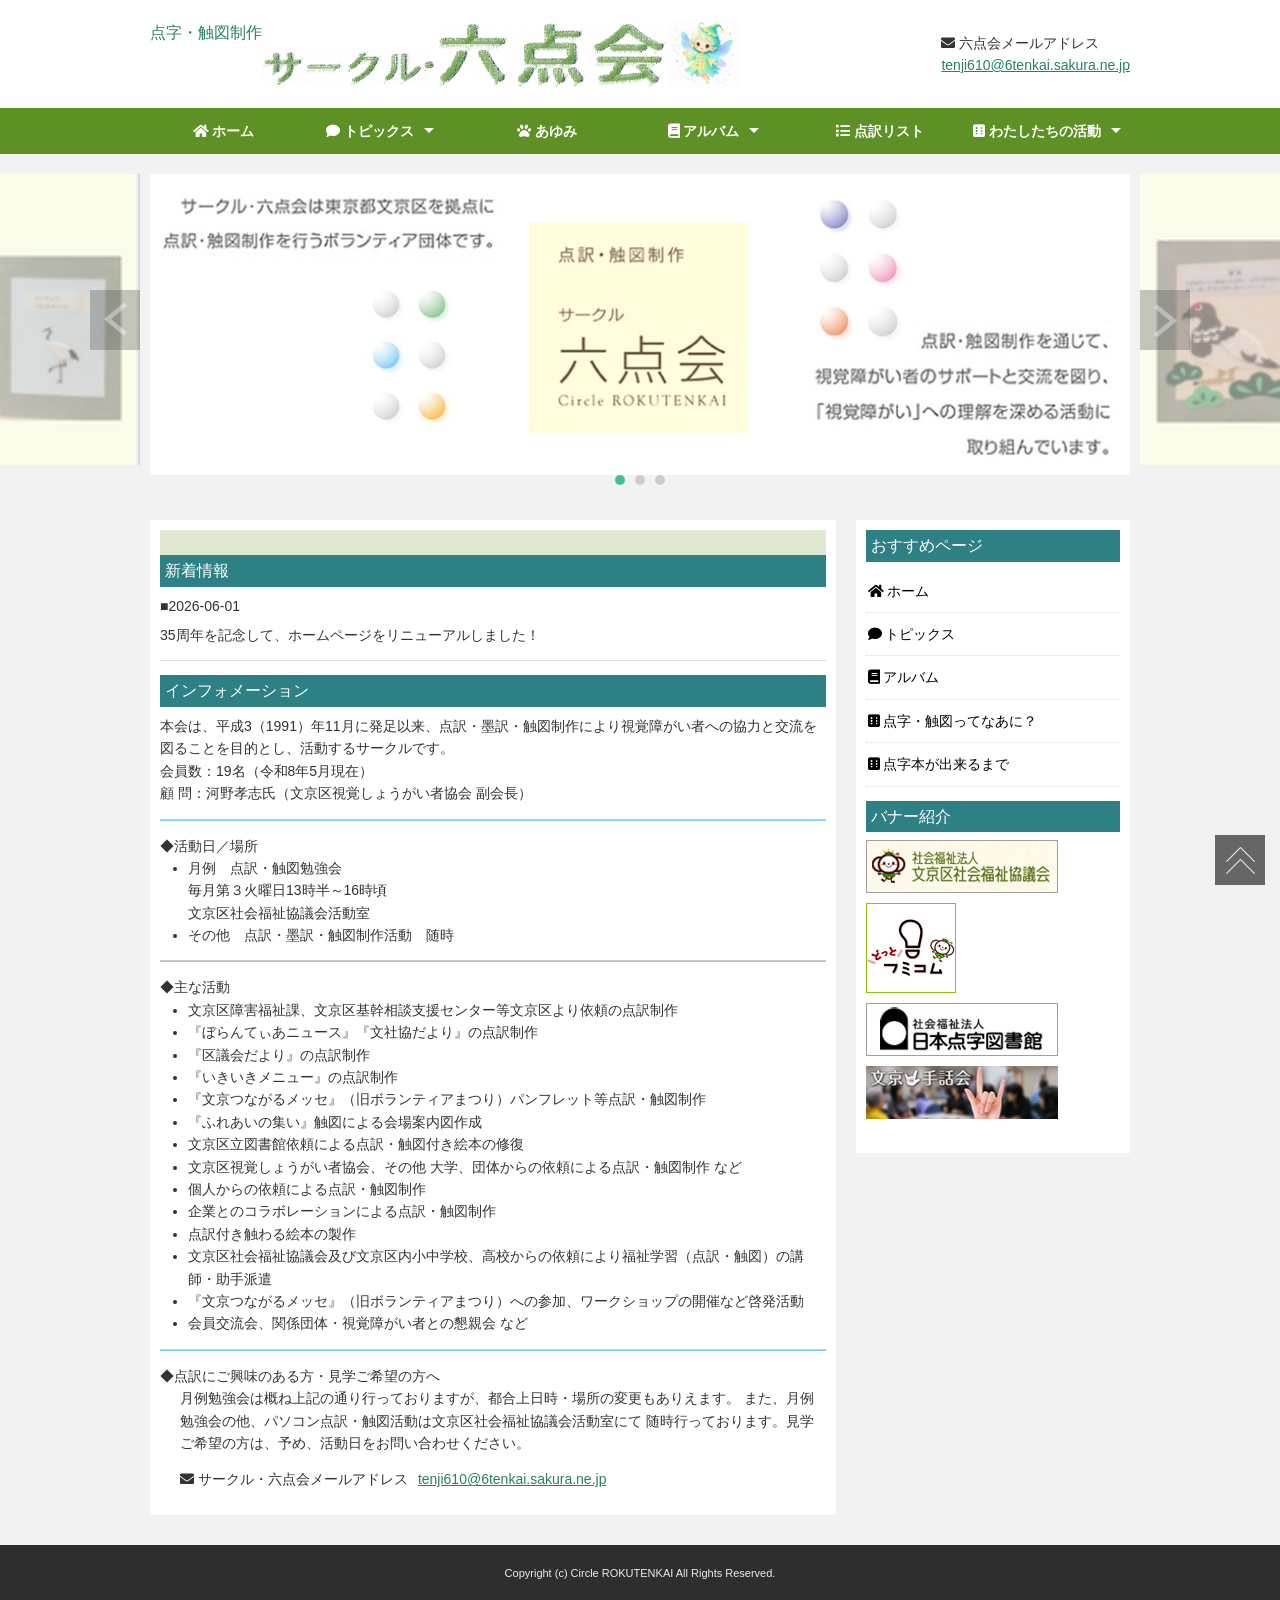
==== index.html @ d3b8a136 "カウンターなしテスト" ====
<!DOCTYPE html>
<html lang="ja">
<head>
<meta charset="utf-8">
<title>サークル　六点会</title>
<meta name="viewport" content="width=device-width">
<meta name="keywords" content="">
<meta name="description" content="">
<link href="https://use.fontawesome.com/releases/v5.6.1/css/all.css" rel="stylesheet">
<link rel="stylesheet" type="text/css" href="css/style.css">
<script src="js/jquery.js"></script>
<script src="js/script.js"></script>
<script src="js/jquery.smoothscroll.js"></script>
<script src="js/jquery.scrollshow.js"></script>
<script src="js/jquery.rollover.js"></script>
<script src="js/jquery.slidewide.js"></script>
<script>
$(function($){
	$('html').smoothscroll({easing : 'swing', speed : 1000, margintop : 10, headerfix : $('header')});
	$('.totop').scrollshow({position : 500});
	$('.slide').slidewide({
		touch         : true,
		touchDistance : '80',
		autoSlide     : true,
		repeat        : true,
		interval      : 8000,
		duration      : 500,
		easing        : 'swing',
		imgHoverStop  : true,
		navHoverStop  : true,
		prevPosition  : 0,
		nextPosition  : 0,
		viewSlide     : 1,
		baseWidth     : 980,
		navImg        : false,
		navImgCustom  : false,
		navImgSuffix  : ''
	});
	$('.slidePrev img').rollover();
	$('.slideNext img').rollover();
	});
</script>
<!--[if lt IE 9]>
	<script src="js/html5shiv.js"></script>
	<script src="js/css3-mediaqueries.js"></script>
<![endif]-->
</head>
<body>
<header>
	<div class="inner">
		<a href="index.html">
			<div class="summary" style="float:left">点字・触図制作</div>
			<div style="display:flex">
				<img src="images/rokuten_logo.png" width="60%" alt="サイト名">
				<img src="images/TENTEKO.png" width="10%" alt="サイト名">
			</div>
		</a>
			<div class="header_left">
				<i class="fa fa-envelope"></i>
				六点会メールアドレス
				<div class="mail" >
					<a href="mailto:tenji610@6tenkai.sakura.ne.jp"><b>tenji610@6tenkai.sakura.ne.jp</b></a>
				</div>
			</div>
	</div><!-- /.inner -->
	<div id="spMenu"><span id="navBtn"><span id="navBtnIcon"></span></span></div>
	<nav>
		<div class="inner">
			<ul class="gnav">
				<li><a href="index.html"><i class="fa fa-home"></i>&nbsp;ホーム</a></li>
				<li class="subnav"><a href="topi.html"><i class="fa fa-comment"></i>&nbsp;トピックス</a>
					<ul>
						<li><a href="topi.html#topi2026">2026年</a></li>
						<li><a href="topi.html#topi2025">2025年</a></li>
						<li><a href="topi.html#topi2024">2024年</a></li>
						<li class="onlyPC"><a href="topi.html#topi2023">2023年</a></li>
						<li class="onlyPC"><a href="topi.html#topi2022">2022年</a></li>
						<li class="onlyPC"><a href="topi.html#topi2021">2021年</a></li>
						<li class="onlyPC"><a href="topi.html#topi2020">2020年</a></li>
						<li class="onlyPC"><a href="topi.html#topi2019">2019年以前</a></li>
					</ul>
				</li>
				<li><a href="ayumi.html"><i class="fa fa-paw"></i>&nbsp;あゆみ</a></li>
				<li class="subnav"><a href="album.html"><i class="fa fa-book"></i>&nbsp;アルバム</a>
					<ul>
						<li><a href="album.html#album2025">2025年</a></li>
						<li><a href="album.html#album2024">2024年</a></li>
						<li class="onlyPC"><a href="album.html#album2023">2023年</a></li>
						<li class="onlyPC"><a href="album.html#album2022">2020年～2022年</a></li>
						<li class="onlyPC"><a href="album.html#album2019">2019年以前</a></li>
					</ul>
				</li>
				<li><a href="list.html"><i class="fa fa-list"></i>&nbsp;点訳リスト</a></li>
				<li class="subnav"><a href="what.html"><i class="fa fa-dice-six"></i>&nbsp;わたしたちの活動</a>
					<ul>
						<li><a href="what.html">点字・触図ってなあに？</a></li>
						<li><a href="what2.html">点字本が出来るまで</a></li>
					</ul>
				</li>
			</ul>
		</div><!-- /.inner -->
	</nav>
</header>

<div class="slide">
	<ul class="slideInner">
		<li><a href="index.html"><img src="images/photo01.png" alt="" ></a></li>
		<li><a href="index.html"><img src="images/photo02.png" alt="" ></a></li>
		<li><a href="index.html"><img src="images/photo03.png" alt="" ></a></li>
	</ul>
	<div class="slidePrev"><img src="images/nav_prev.png" alt="前へ"></div>
	<div class="slideNext"><img src="images/nav_next.png" alt="次へ"></div>
	<div class="controlNav"></div>
</div><!-- /.slide -->


<div id="contents">
	<div id="main">
		<div class="scroll-container">
		<p class="scroll-text">わたしたち六点会は今年で設立３５周年記念を迎えました。これからも積極的に活動を続けていきます！</p>
		</div>

		<h3 id="news">新着情報</h3>
		<dl class="info">
			<dt><span>2026-06-01</span></dt>
			<dd>
				 35周年を記念して、ホームページをリニューアルしました！
			</dd>
		</dl>

		<h3 id="news">インフォメーション</h3>
		<dl class="info">
			本会は、平成3（1991）年11月に発足以来、点訳・墨訳・触図制作により視覚障がい者への協力と交流を 図ることを目的とし、活動するサークルです。<br>
			会員数：19名（令和8年5月現在）<br>
			顧   問：河野孝志氏（文京区視覚しょうがい者協会 副会長）
		</dl>

		<hr color="#7ecef4" size="1">

		<div class="text">
			<div >◆活動日／場所</div>
			<div >
				<ul>
					<li>月例　点訳・触図勉強会<br>
					毎月第３火曜日13時半～16時頃<br>
					文京区社会福祉協議会活動室
					<li>その他　点訳・墨訳・触図制作活動　随時</li>
				</ul>
			</div>
		</div>

		<hr color="#7ecef4" size="1">

		<div class="text">
			<div >◆主な活動</div>
			<div >
				<ul>
					<li>文京区障害福祉課、文京区基幹相談支援センター等文京区より依頼の点訳制作</li>
					<li>『ぼらんてぃあニュース』『文社協だより』の点訳制作</li>
					<li>『区議会だより』の点訳制作</li>
					<li>『いきいきメニュー』の点訳制作</li>
					<li>『文京つながるメッセ』（旧ボランティアまつり）パンフレット等点訳・触図制作</li>
					<li>『ふれあいの集い』触図による会場案内図作成</li>
					<li>文京区立図書館依頼による点訳・触図付き絵本の修復</li>
					<li>文京区視覚しょうがい者協会、その他 大学、団体からの依頼による点訳・触図制作 など</li>
					<li>個人からの依頼による点訳・触図制作</li>
					<li>企業とのコラボレーションによる点訳・触図制作</li>
					<li>点訳付き触わる絵本の製作</li>
					<li>文京区社会福祉協議会及び文京区内小中学校、高校からの依頼により福祉学習（点訳・触図）の講師・助手派遣</li>
					<li>『文京つながるメッセ』（旧ボランティアまつり）への参加、ワークショップの開催など啓発活動</li>
					<li>会員交流会、関係団体・視覚障がい者との懇親会 など</li>
				</ul>
			</div>
		</div>

		<hr color="#7ecef4" size="1">

		<div class="text">
			<div >◆点訳にご興味のある方・見学ご希望の方へ</div>
			<dl class="info-box">
				月例勉強会は概ね上記の通り行っておりますが、都合上日時・場所の変更もありえます。
				また、月例勉強会の他、パソコン点訳・触図活動は文京区社会福祉協議会活動室にて
				随時行っております。見学ご希望の方は、予め、活動日をお問い合わせください。
			</dl>
			<dl class="info-box">
			<div style="float:left;margin-right:10px">
				<i class="fa fa-envelope"></i>
				サークル・六点会メールアドレス</div>
			<div class="mail" ><a href="mailto:tenji610@6tenkai.sakura.ne.jp"><b>tenji610@6tenkai.sakura.ne.jp</b></a></div>
			</dl>
		</div>

		<div class="text" >
		<!--タグはここから-->
				<!--カウンター画像からは配布サイトへリンクが設定されています。誤作動、誤表示の原因となりますのでコードの改変、改行は行わないで下さい。
				このコメント部分は削除して頂いても結構です。-->
				<nobr>
<!--
					<table border="0" cellspacing="0" cellpadding="0">
						<tbody><tr>
							<td style="flex:float; text-align:center">
								あなたは
								<a href="https://ctr.stylemap.co.jp/">
								<img src="https://www.f-counter.net/ani1/67/1778998937/" alt="無料アクセスカウンター" border="0" style="margin:0px; padding:0px; border:0px"></a>
								<img src="https://www.f-counter.net/ani2/67/1778998937/" alt="無料アクセスカウンター" border="0" style="margin-left:-5px; padding:0px; border:0px"></a>
								人目のお客様です
							</td>
							</tr>
						</tbody>
					</table>
				-->
				</nobr>
		<!--ここまで-->
		</div>


	</div><!-- /#main -->
	<div id="sub">
		<h3>おすすめページ</h3>
		<ul class="submenu">
			<li><a href="index.html"><i class="fa fa-home"></i>&nbsp;ホーム</a></li>
			<li><a href="topi.html"><i class="fa fa-comment"></i>&nbsp;トピックス</a></li>
			<li><a href="album.html"><i class="fa fa-book"></i>&nbsp;アルバム</a></li>
			<li><a href="what.html"><i class="fa fa-dice-six"></i>&nbsp;点字・触図ってなあに？</a></li>
			<li><a href="what2.html"><i class="fa fa-dice-six"></i>&nbsp;点字本が出来るまで</a></li>
		</ul>
		<h3>バナー紹介</h3>
		<ul class="bnr">
			<li><a href="http://www.bunsyakyo.or.jp/" target="_blank"><img src="images/banner01_bunsyakyou.jpg" alt=""></a></li>
			<li><a href="http://www.d-fumi.com/" target="_blank"><img src="images/banner02_dot_fumikomu.jpg" alt="" ></a></li>
			<li><a href="http://www.nittento.or.jp/" target="_blank"><img src="images/banner03_tenjitosyokan.jpg" alt=""></a></li>
			<li><a href="http://bunkyoshuwakai.sakura.ne.jp/" target="_blank"><img src="images/banner04_bunkyoushuwakai_192px.jpg" alt=""></a></li>
		</ul>
	</div><!-- /#sub -->
</div><!-- /#contents -->

<footer>
	<div class="copyright">Copyright (c) Circle ROKUTENKAI All Rights Reserved.</div><!-- /.copyright -->
</footer>

<div class="totop"><a href="#"><img src="images/totop.png" alt="ページのトップへ戻る"></a></div><!-- /.totop -->
</body>
</html>
---- css/style.css ----
@charset "UTF-8";

/*================================================
 *  CSSリセット
 ================================================*/
html,body,div,span,object,iframe,h1,h2,h3,h4,h5,h6,p,blockquote,pre,abbr,address,cite,code,del,dfn,em,img,ins,kbd,q,samp,small,strong,sub,sup,var,b,i,dl,dt,dd,ol,ul,li,fieldset,form,label,legend,table,caption,tbody,tfoot,thead,tr,th,td,article,aside,canvas,details,figcaption,figure,footer,header,hgroup,main,menu,nav,section,summary,time,mark,audio,video{margin:0;padding:0;border:0;outline:0;font-size:100%;vertical-align:baseline;background:transparent;font-weight:normal;}body{line-height:1}article,aside,details,figcaption,figure,footer,header,hgroup,menu,nav,section{display:block}ul{list-style:none}blockquote,q{quotes:none}blockquote:before,blockquote:after,q:before,q:after{content:none}a{margin:0;padding:0;font-size:100%;vertical-align:baseline;background:transparent}del{text-decoration:line-through}abbr[title],dfn[title]{border-bottom:1px dotted;cursor:help}table{border-collapse:collapse;border-spacing:0}hr{display:block;height:1px;border:0;border-top:1px solid #ccc;margin:1em 0;padding:0}input,select{vertical-align:middle}

/*================================================
 *  一般・共通設定
 ================================================*/
body {
	font-size: 14px;
	color: #333;
	font-family: "メイリオ",Meiryo,"ヒラギノ角ゴ Pro W3","Hiragino Kaku Gothic Pro",Osaka,"ＭＳ Ｐゴシック","MS PGothic",sans-serif;
	line-height: 1.6;
	background: #f2f2f2;
}

.inner {
	position: relative;
	width: 980px;
	margin: 0 auto;
}

header {
	box-sizing: border-box;
	z-index: 10;
	position: fixed;
	top: 0;
	left: 0;
	width: 100%;
	background: #fcfcfc;
}

nav {
	width: 100%;
}
nav:after {
	content: '';
	display: block;
	clear: both;
}

#contents {
	box-sizing: border-box;
	overflow: hidden;
	width: 980px;
	margin: 30px auto;
}

#main {
	box-sizing: border-box;
	overflow: hidden;
	float: left;
	width: 70%;
	padding: 10px;
	background: #fff;
}

#sub {
	box-sizing: border-box;
	overflow: hidden;
	float: right;
	width: 28%;
	padding: 10px;
	background: #fff;
}

#wide {
	box-sizing: border-box;
	padding: 10px;
	background: #fff;
}

footer {
	box-sizing: border-box;
	width: 100%;
	margin: 0 auto;
}

a {
	color: #2a8064;
	text-decoration: underline;
}
a:hover {
	color: #2a8064;
	text-decoration: none;
}

h2 {
	padding: 30px 0;
	font-size: 26px;
	color: #2a8064;
	text-align: center;
	background: #e0e0e0;
}

h3 {
	margin: 0 0 0.5em 0;
	padding: 3px 5px;
	color: #fff;
	font-size: 16px;
	background: #2d8083;
}

h4 {
	margin-bottom: 0.25em;
	font-size: 16px;
	color: #2a8064;
	border-bottom: 3px solid #2a8064;
}

h5 {
	position: relative;
	margin-bottom: 0.25em;
	padding-left: 10px;
	color: #333;
	font-size: 15px;
	font-weight: bold;
}
h5:before {
	content: "";
	margin-top: -7px;
	position: absolute;
	top: 50%;
	left: 0;
	width: 5px;
	height: 14px;
	background: #333;
}

h6 {
	margin-bottom: 0.25em;
	color: #382400;
	font-size: 14px;
	font-weight: bold;
}

p {
	margin: 0 0 1em 0;
}

img {
	vertical-align: bottom;
}

em {
	font-weight: bold;
}

strong {
	font-weight: bold;
	color: #ff0000;
}

pre {
	margin: 1em 0;
	padding: 1em;
}

blockquote {
	margin-bottom: 1em;
	padding: 1em;
	border: 1px dotted #ddd;
	border-left: 5px solid #ddd;
}

ul,ol,dl {
	margin: 0 0 1em 0;
}
ul li {
	list-style: disc;
}
ol li {
	list-style: decimal;
}
li {
	margin-left: 2em;
}

dt {
	margin-bottom: 0.5em;
	border-bottom: 1px dotted #ddd;
}
dt:before {
	content: "\0025a0";
}
dd {
	margin-bottom: 1em;
}

table {
	width: 100%;
	margin-bottom: 1em;
	border-collapse: collapse;
	border: 1px solid #ddd;
	background: #fff;
}
th {
	padding: 10px;
	text-align: center;
	vertical-align: middle;
	border: 1px solid #ddd;
	background: #eee;
}
td {
	padding: 10px;
	text-align: left;
	border: 1px solid #ddd;
}

/*================================================
 *  ヘッダー
 ================================================*/
header {
	background: #fff;
}

header > .inner {
	box-sizing:border-box;
	display: -ms-flexbox;
	display: -webkit-box;
	display: -webkit-flex;
	display: flex;
	-ms-flex-align: center;
	-webkit-box-align: center;
	-webkit-align-items: center;
	align-items: center;
	-ms-flex-pack: justify;
	-webkit-box-pack: justify;
	-webkit-justify-content: censpace-betweenter;
	justify-content: space-between;
	padding: 20px 0;
}

.summary {
	position: relative;
	margin: 0;
	padding-bottom: 5px;
	font-size: 16px;
}
.h2-summary {
	position: relative;
	margin: 0;
	padding-bottom: 5px;
	font-size: 16px;
	margin-right: 30px;
	margin-left: 30px;
}


.header_nav {
	display: -ms-flexbox;
	display: -webkit-box;
	display: -webkit-flex;
	display: flex;

	-ms-flex-align: center;
	-webkit-box-align: center;
	-webkit-align-items: center;
	align-items: center;

	-ms-flex-pack: justify;
	-webkit-box-pack: justify;
	-webkit-justify-content: censpace-betweenter;
	justify-content: space-between;

}

.header_tel {
	line-height: 1.2;
}

.header_tel .phonenumber {
	font-size: 24px;
	font-weight: bold;
	line-height: 1.0;
}

.header_tel .open {
	font-size: 12px;
}

.header_require {
	margin: 0 20px;
}
.header_require a {
	display: block;
	padding: 10px 20px;
	color: #fff;
	font-weight: bold;
	border: 2px solid #3ebf96;
	border-radius: 5px;
	text-decoration: none;
	background: #3ebf96;
}
.header_require a:hover {
	color: #999;
	border: 2px solid #3ebf96;
	background: none;
}
.header_contact a {
	display: block;
	padding: 10px 20px;
	color: #fff;
	font-weight: bold;
	border: 2px solid #3ebf96;
	border-radius: 5px;
	text-decoration: none;
	background: #3ebf96;
}
.header_contact a:hover {
	color: #999;
	border: 2px solid #3ebf96;
	background: none;
}

.header_left{
	float: left;
}
/*================================================
 *  グローバルナビゲーション
 ================================================*/
@media print, screen and (min-width:768px) {
	nav {
		background: #5e9125;
		z-index: 3;
	}

	/* 共通 */
	nav ul {
		width: 100%;
		margin: 0;
		padding: 0;
	}

	nav ul li {
		position: relative;
		margin: 0;
		padding: 0;
		list-style: none;
	}

	nav ul li a {
		display: block;
		margin: 0;
		padding: 16px 0;
		background: #5e9125;
		color: #fff;
		font-size: 14px;
		font-weight: bold;
		line-height: 1;
		text-decoration: none;
	}

	nav ul li:hover > a {
		color: #fff;
		background: #363535;
	}

	/* 1段目 */
	nav ul.gnav > li {
		position: relative;
		width: 17%;
		float: left;
		margin: 0;
		padding: 0;
		text-align: center;
		list-style: none;
	}

	nav ul.gnav > li:first-child {
		width: 15%;
	}

	nav ul.gnav > li.subnav a {
		padding-right: 20px;
	}

	nav ul.gnav > li.subnav > a:after {
		position: absolute;
		content: "";
		top: 20px;
		width: 0;
		height: 0;
		margin-left: 10px;
		border: 5px solid transparent;
		border-top-color: #fff;
	}

	/* 2段目 */
	nav ul li ul {
		position: absolute;
		z-index: 3;
		top: 100%;
		left: 0;
		width: 100%;
		margin: 0;
		padding: 0;
	}

	nav ul li ul li {
		overflow: hidden;
		width: 150%;
		height: 0;
		color: #fff;
		transition: .2s;
	}

	nav ul li ul li a {
		padding: 13px 15px;
		text-align: left;
		background: #3d3d3d;
		font-weight: normal;
	}

	nav ul li ul li a:hover {
		background: #363535;
	}

	nav ul li:hover > ul > li {
		overflow: visible;
		height: 40px;
		border-bottom: 1px solid #464545;
	}

	nav ul li:hover ul li:last-child {
		border-bottom: none;
	}

	nav ul.gnav > li:last-child > ul {
		left: -50%;
	}

	nav ul li ul li ul:before {
		position: absolute;
		content: "";
		top: 13px;
		left: -20px;
		width: 0;
		height: 0;
		border: 5px solid transparent;
		border-left-color: #fff;
	}

	nav ul.gnav > li:last-child ul li ul:before {
		position: absolute;
		content: "";
		top: 13px;
		left: 200%;
		margin-left: -20px;
		border: 5px solid transparent;
		border-right-color: #fff;
	}

	/* 3段目 */
	nav ul li ul li ul {
		top: 0;
		left: 100%;
	}

	nav ul li ul li ul li {
		width: 100%;
	}

	nav ul li ul li:hover > ul > li {
		border-bottom: 1px solid #464545;
	}

	nav ul.gnav > li:last-child > ul li ul {
		left: -100%;
	}

	nav ul li ul li ul li a {
		background: #3d3d3d;
	}

	nav ul li ul li ul li a:hover {
		background: #363535;
	}

	.gnav {
		display: block !important;
	}

	#spMenu {
		display: none;
	}

	.fixed {
		position: fixed;
		top: 0;
		left: 0;
	}
}

/*================================================
 *  トピックパス（パンくずリスト）
 ================================================*/
#topicpath {
	font-size: 12px;
	padding: 20px 10px;
	background: #fcfcfc;
}

#topicpath .inner {
	width: 980px;
	margin: 0 auto;
}

/*================================================
 *  サブコンテンツ
 ================================================*/
.submenu li {
	margin: 0;
	padding: 0;
	list-style: none;
}
.submenu li a:before {
	content: none;
	color: #000;
}
.submenu li a {
	display: block;
	padding: 10px 2px;
	color: #000;
	border-bottom: 1px dotted #ddd;
	text-decoration: none;
}
.submenu li a:hover {
	background: #eee;
}

.bnr {
	overflow: hidden;
}
.bnr ul {
	overflow: hidden;
}
.bnr li {
	margin: 0 0 10px 0;
	padding: 0;
	list-style: none;
}
.bnr li a:hover {
	opacity: 0.8;
	filter: alpha(opacity=80);
	-ms-filter: "alpha( opacity=80 )";
}

/*================================================
 *  フッター
 ================================================*/
footer {
	clear: both;
}

.footmenu {
	width: 100%;
	padding: 20px 0;
	overflow: hidden;
	background: #fff;
}
.footmenu ul {
	position: relative;
	float: left;
	left: 50%;
	margin: 0;
	padding: 0;
}
.footmenu li {
	position: relative;
	left: -50%;
	float: left;
	list-style: none;
	margin: 0;
	padding: 0 15px;
	font-size: 12px;
	text-align: center;
}
.footmenu a {
	color: #333;
	text-decoration: none;
}
.footmenu a:hover {
	color: #2a8064;
	text-decoration: underline;
}

.copyright {
	clear: both;
	padding: 20px 0;
	font-size: 11px;
	text-align: center;
	color: #efede9;
	background: #2e2e2e;
}

/*================================================
 *  ページトップへの戻り
 ================================================*/
.totop {
	position: fixed;
	bottom: 15px;
	right: 15px;
}
.totop a {
	display: block;
	text-decoration: none;
}
.totop img {
	background: #666;
}
.totop img:hover {
	background: #555;
}

/*================================================
 *  クラス
 ================================================*/
.list {
	padding: 0 0 0 0.5em;
}
.list li {
	margin: 0;
	padding: 0 0 0 15px;
	list-style: none;
	background: url(../images/check.png) 0 5px no-repeat;
}

.info-box{
	margin-left:20px;
}

.info dt {
	border-bottom: none;
}
.info dd {
	padding-bottom: 1em;
	border-bottom: 1px solid #ddd;
}

.col_two_one {
	overflow: hidden;
}

.col_two_one ul {
	overflow: hidden;
	margin: 2% -2% 0 0;
}
.col_two_one li {
	list-style: none;
	float: left;
	width: 48%;
	margin: 0 2% 2% 0;
}
.col_two_one li:nth-child(2n+1) {
	clear: both;
}
.col_two_one li img {
	width: 100%;
	margin-bottom: 2.5%;
}

.album{
	display: flex;
	flex-wrap: wrap;
}

.topics th{
	width: 70px;
}

.tenyaku{
	border: 3px double;	
}
.tenyaku tr:nth-child(even) {
  background: #cfddc6;
}
.tenyaku th{
  border: 1px solid rgb(20, 20, 20);
	background: rgb(153, 230, 163);
}
.tenyaku td {
  border: 1px solid rgb(20, 20, 20);
}
.tenyaku .last {
  border-bottom: solid 1px #ccc;
}
.tenyaku .sp{
	display:none;
}

.onlyPC{
	display:block;
}

.notPC{
	display:none;
}

/*================================================
 *  スライドショー
 ================================================*/
/* スライドショー */
.slide {
	display: none;
	position: relative;
	overflow: hidden;
	margin: 20px 0 0 0;
}

.slidePrev {
	position: absolute;
	cursor: pointer;
	z-index: 2;
}

.slideNext {
	position: absolute;
	cursor: pointer;
	z-index: 2;
}

.slidePrev img {
	position: absolute;
	width: 50px !important;
	height: 60px !important;
}

.slideNext img {
	position: absolute;
	width: 50px !important;
	height: 60px !important;
}

.slideInner {
	position: relative;
	margin: 0 0 5px 0;
	padding: 0;
}
.slideInner li {
	float: left;
	margin: 0;
	padding: 0;
	list-style: none;
}
.slideInner li img {
	margin: 0 5px;
	padding: 0;
}

.filterPrev {
	position: absolute;
	left: 0;
	opacity: 0.5;
	filter: alpha(opacity=50);
	background-color: #fff;
}

.filterNext {
	position: absolute;
	right: 0;
	opacity: 0.5;
	filter: alpha(opacity=50);
	background-color: #fff;
}

.controlNav {
	position: relative;
	float: left;
	left: 50%;
}
.controlNav span {
	position: relative;
	left: -50%;
	float: left;
	margin: 5px;
	-webkit-border-radius: 5px;
	-moz-border-radius: 5px;
	border-radius: 5px;
	width: 10px;
	height: 10px;
	overflow: hidden;
	background: #ccc;
	text-indent: -9999px;
	vertical-align: middle;
}
.controlNav span:hover {
	background: #999;
	cursor: pointer;
}
.controlNav span.current {
	background: #3ebf96;
}

/* 文字のスライドショー */
/* 親要素：はみ出た文字を隠し、領域を指定 */
.scroll-container {
  overflow: hidden;
  white-space: nowrap;
  width: 100%; /* 表示させたい幅 */
  height:25px;
  background-color: hwb(83 82% 9%);
  color: #2a8064;
}

/* アニメーション設定 */
.scroll-text {
  display: inline-block;
  padding-left: 100%; /* スタート位置を画面の外（右側）にする */
  animation: scrollAnime 15s linear infinite; /* 15秒かけて左へ無限ループ */
  vertical-align: middle;
}

/* 右から左へ移動する動きの定義 */
@keyframes scrollAnime {
  0% { transform: translate(0, 0); }
  100% { transform: translate(-100%, 0); }
}

/*================================================
 *  タブレット向けデザイン
 ================================================*/
/* スクロールバーを考慮して20px大きいサイズで切り替え */
@media screen and (max-width:979px) {
	header > .inner {
		padding: 0 10px;
	}

	.inner {
		width: 100%;
	}

	#contents {
		width:100%;
		margin: 10px 0;
		padding: 0 10px;
	}

	#wide {
		width:100%;
		margin: 10px 0;
		padding: 10px;
	}

	#topicpath .inner {
		width: 100%;
	}

	footer {
		width: 100%;
	}

	.onlyPC{
		display:none;
	}

	.notPC{
		display:block;
	}
}


/*================================================
 *  スマートフォン向けデザイン
 ================================================*/
@media screen and (max-width:767px) {
	.lock {
		overflow: hidden;
	}

	header {
		padding: 15px 10px;
	}

	header > .inner {
		display: block;
		padding: 0;
	}

	header h1 {
		margin-bottom: 10px;
	}

	.summary {
		margin-right: 10px;
		font-size: 10px;
	}
	.h2-summary {
		font-size: 10px;
		margin-right: 30px;
		margin-left: 30px;
		text-align: left;
	}

	.header_tel .phonenumber {
		font-size: 18px;
	}

	.header_tel .open {
		font-size: 10px;
	}

	.header_require {
		margin: 0 2px;
	}

	.header_require a {
		padding: 5px 10px;
		font-size: 12px;
	}

	.header_contact {
		margin: 0 5px;
	}
	.header_contact a {
		padding: 5px 10px;
		font-size: 12px;
	}

	nav {
		background: #4A4949;
	}
	nav ul {
		margin: 0;
		padding: 0;
		}

	nav .inner > ul {
		z-index: 2;
		overflow: auto;
		position: fixed;
		top: 53px;
		right: 0;
		width: 100%;
		height: 88%;
		height: -webkit-calc(100% - 53px);
		height: calc(100% - 53px);
	}
	nav li {
		position: relative;
		width: 100%;
		float: none;
		margin: 0;
		text-align: left;
		list-style: none;
		border-bottom: 1px solid #444;
		background: #4A4949;
	}

	nav li:first-child {
		border-top: 0;
	}
	nav li:last-child {
		border-bottom: 0;
	}

	nav li a {
		display: block;
		padding: 10px 30px;
		color: #fff;
		text-decoration: none;
		background: #4A4949;
	}
	nav li a:hover {
		color: #fff;
		background: #363535;
	}
	nav ul ul {
		display: none;
		position: relative;
	}
	nav li li a {
		box-sizing: border-box;
		width: 100%;
		padding: 10px 30px 10px 50px;
		text-align: left;
	}

	nav li li li a {
		padding: 10px 30px 10px 70px;
	}

	.subnav > a:before {
		display: block;
		content: "";
		position: absolute;
		-webkit-transform: rotate(45deg);
		transform: rotate(45deg);
		top: 20px;
		right: 30px;
		width: 10px;
		height: 10px;
		margin-top: -5px;
		background: #f1f1f1;
	}
	.subnav > a:after {
		display: block;
		content: "";
		position: absolute;
		-webkit-transform: rotate(45deg);
		transform: rotate(45deg);
		top: 20px;
		right: 30px;
		width: 10px;
		height: 10px;
		margin-top: -10px;
		background: #4A4949;
	}
	.subnav a:hover:after {
	  background: #363535;
	}

	.active > a:before {
		margin-top: 0;
	}
	.active > a:after {
		margin-top: 5px;
	}

	.gnav {
		display: none;
	}

	#spMenu {
		display: block;
		z-index: 2;
		position: fixed;
		top: 10px;
		right: 10px;
	}
	#spMenu:hover {
		cursor: pointer;
	}

	#navBtn {
		display: inline-block;
		position: relative;
		width: 30px;
		height: 30px;
		border-radius: 5%;
		background: #000;
	}
	#navBtnIcon {
		display: block;
		position: absolute;
		top: 50%;
		left: 50%;
		width: 14px;
		height: 2px;
		margin: -1px 0 0 -7px;
		background: #f1f1f1;
		transition: .2s;
	}
	#navBtnIcon:before,
	#navBtnIcon:after {
		display: block;
		content: '';
		position: absolute;
		top: 50%;
		left: 0;
		width: 14px;
		height: 2px;
		background: #f1f1f1;
		transition: 0.3s;
	}
	#navBtnIcon:before {
		margin-top: -6px;
	}
	#navBtnIcon:after {
		margin-top: 4px;
	}
	#navBtn .close {
		background: transparent;
	}
	#navBtn .close:before,
	#navBtn .close:after {
		margin-top: 0;
	}
	#navBtn .close:before {
		-webkit-transform: rotate(-45deg);
		transform: rotate(-45deg);
	}
	#navBtn .close:after {
		-webkit-transform: rotate(-135deg);
		transform: rotate(-135deg);
	}

	#main {
		float: none;
		width: 100%;
	}

	#sub {
		float: none;
		width: 100%;
	}

	.slide {
		margin: 0;
	}

	.col_two_one ul {
		margin-right: 0;
	}
	.col_two_one li {
		width: 100%;
	}
	.col_two_one li:nth-child(2n+1) {
		clear: both;
	}

	.header_left{
		display: none;
	}
	.onlyPC{
		display:none;
	}
	.notPC{
		display:block;
	}

	.album img{
		width:120px;
	}

  .tenyaku .thead {
    display: none;
  }
  .tenyaku td {
	border: none;
    display: inline-block;
  }
  .tenyaku span {
    font-weight: bold;
  }
  .tenyaku .last {
    border-bottom: none;
  }
	.tenyaku .sp{
		display:block;
	}

}
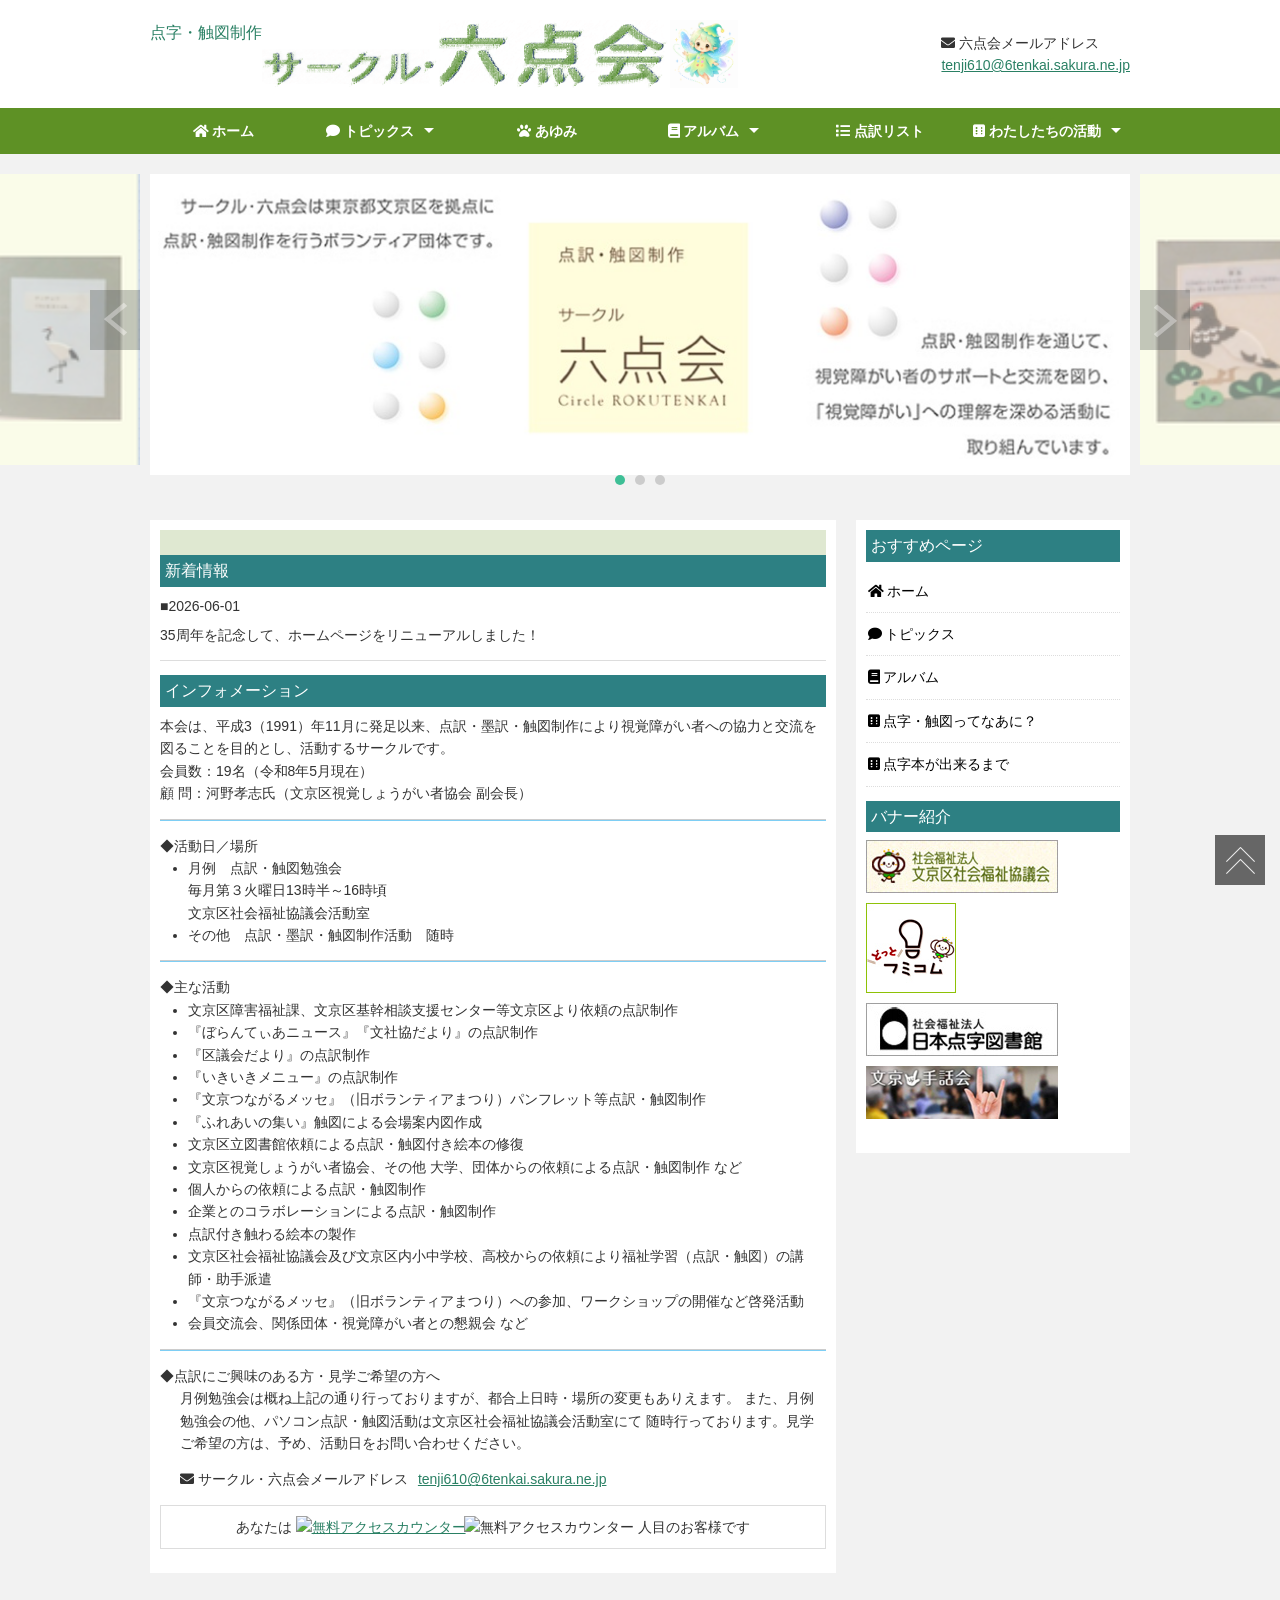
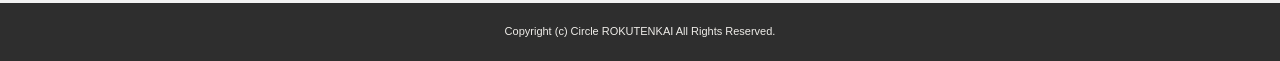
==== commit f287b90e: "カウンターの画像の遅延ロード" ====
--- a/index.html
+++ b/index.html
@@ -195,20 +195,20 @@
 				<!--カウンター画像からは配布サイトへリンクが設定されています。誤作動、誤表示の原因となりますのでコードの改変、改行は行わないで下さい。
 				このコメント部分は削除して頂いても結構です。-->
 				<nobr>
-<!--
+
 					<table border="0" cellspacing="0" cellpadding="0">
 						<tbody><tr>
 							<td style="flex:float; text-align:center">
 								あなたは
 								<a href="https://ctr.stylemap.co.jp/">
-								<img src="https://www.f-counter.net/ani1/67/1778998937/" alt="無料アクセスカウンター" border="0" style="margin:0px; padding:0px; border:0px"></a>
-								<img src="https://www.f-counter.net/ani2/67/1778998937/" alt="無料アクセスカウンター" border="0" style="margin-left:-5px; padding:0px; border:0px"></a>
+								<img loading="lazy" src="https://www.f-counter.net/ani1/67/1778998937/" alt="無料アクセスカウンター" border="0" style="margin:0px; padding:0px; border:0px"></a>
+								<img loading="lazy" src="https://www.f-counter.net/ani2/67/1778998937/" alt="無料アクセスカウンター" border="0" style="margin-left:-5px; padding:0px; border:0px"></a>
 								人目のお客様です
 							</td>
 							</tr>
 						</tbody>
 					</table>
-				-->
+
 				</nobr>
 		<!--ここまで-->
 		</div>
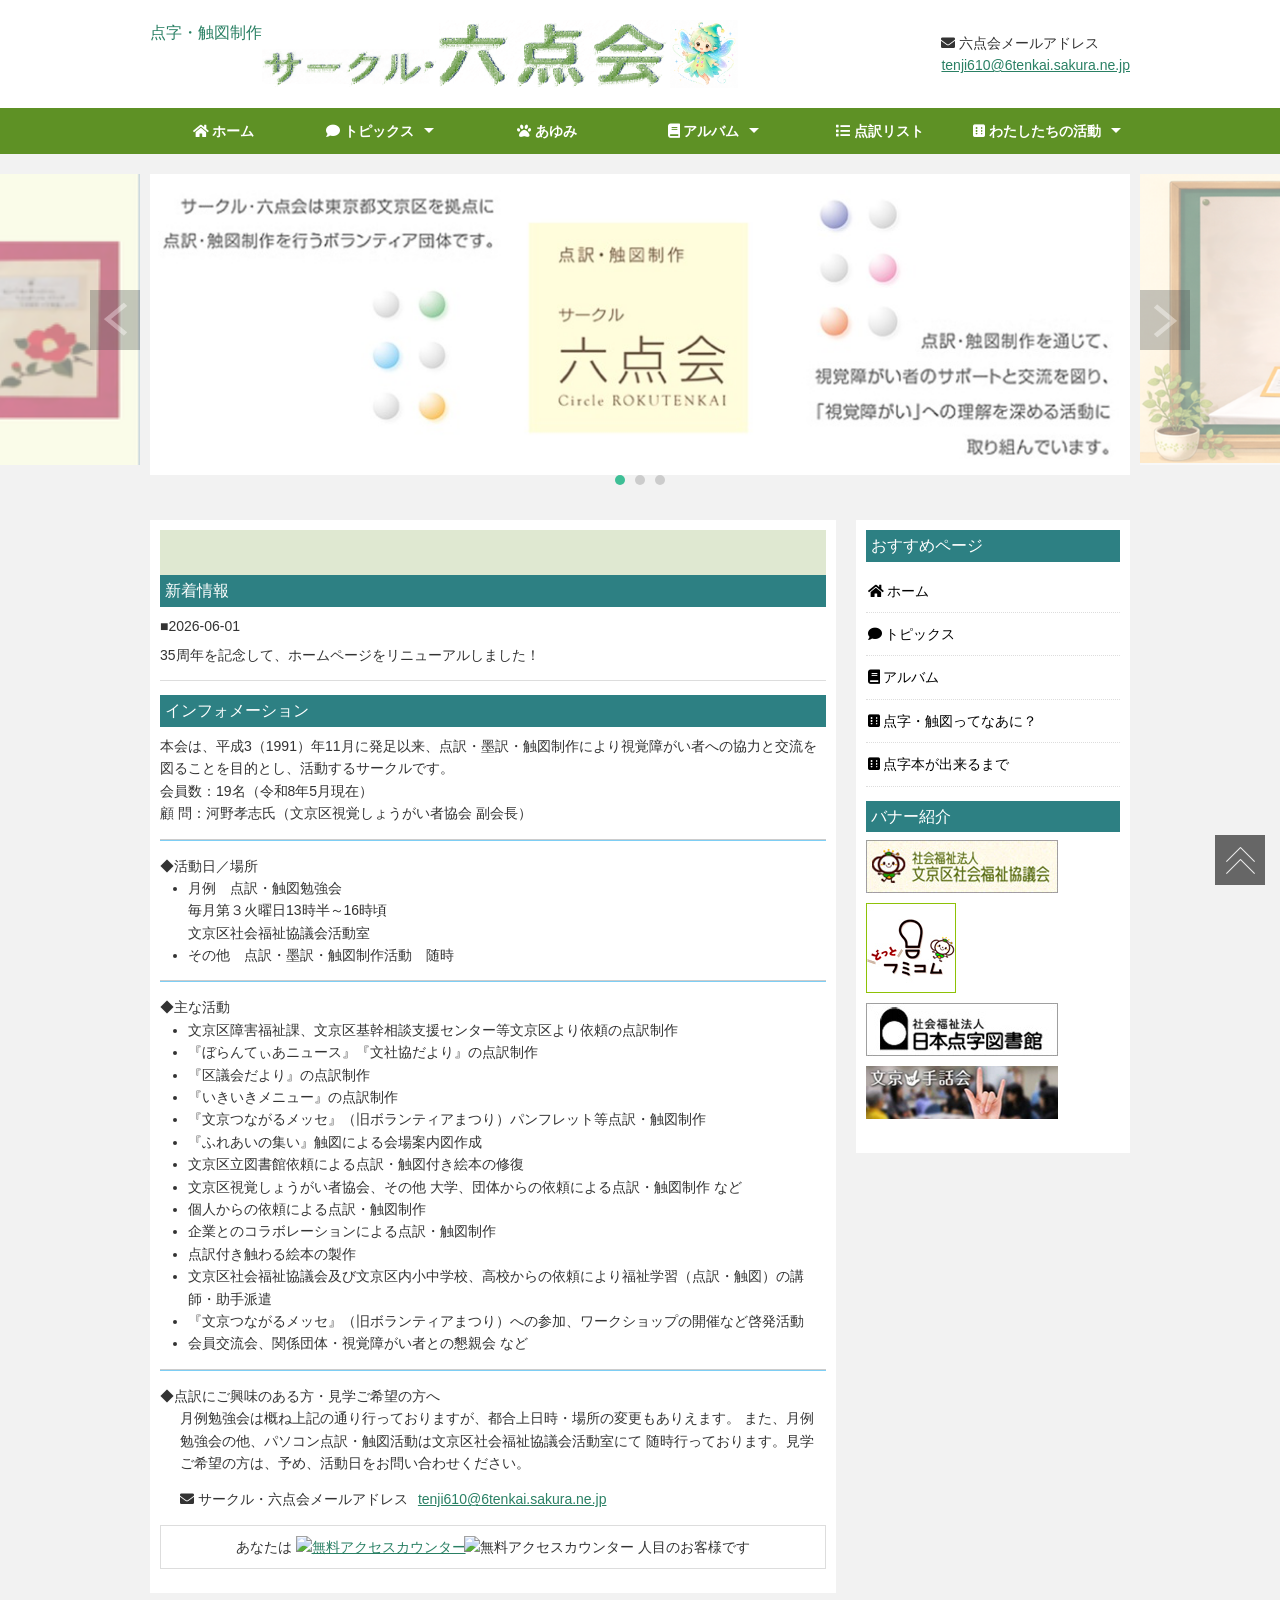
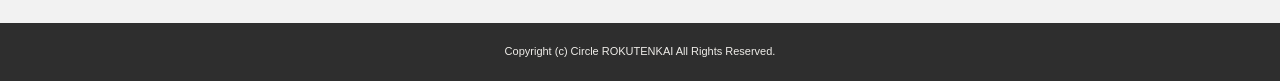
==== commit 9f85cd47: "タイトル絵調整" ====
--- a/index.html
+++ b/index.html
@@ -105,8 +105,8 @@
 <div class="slide">
 	<ul class="slideInner">
 		<li><a href="index.html"><img src="images/photo01.png" alt="" ></a></li>
+		<li><a href="index.html"><img src="images/photo02+++.png" alt="" ></a></li>
 		<li><a href="index.html"><img src="images/photo02.png" alt="" ></a></li>
-		<li><a href="index.html"><img src="images/photo03.png" alt="" ></a></li>
 	</ul>
 	<div class="slidePrev"><img src="images/nav_prev.png" alt="前へ"></div>
 	<div class="slideNext"><img src="images/nav_next.png" alt="次へ"></div>
--- a/css/style.css
+++ b/css/style.css
@@ -800,9 +800,10 @@
   overflow: hidden;
   white-space: nowrap;
   width: 100%; /* 表示させたい幅 */
-  height:25px;
+  height:45px;
   background-color: hwb(83 82% 9%);
-  color: #2a8064;
+  color: #a12d2de3;
+  font-size:30px;
 }
 
 /* アニメーション設定 */
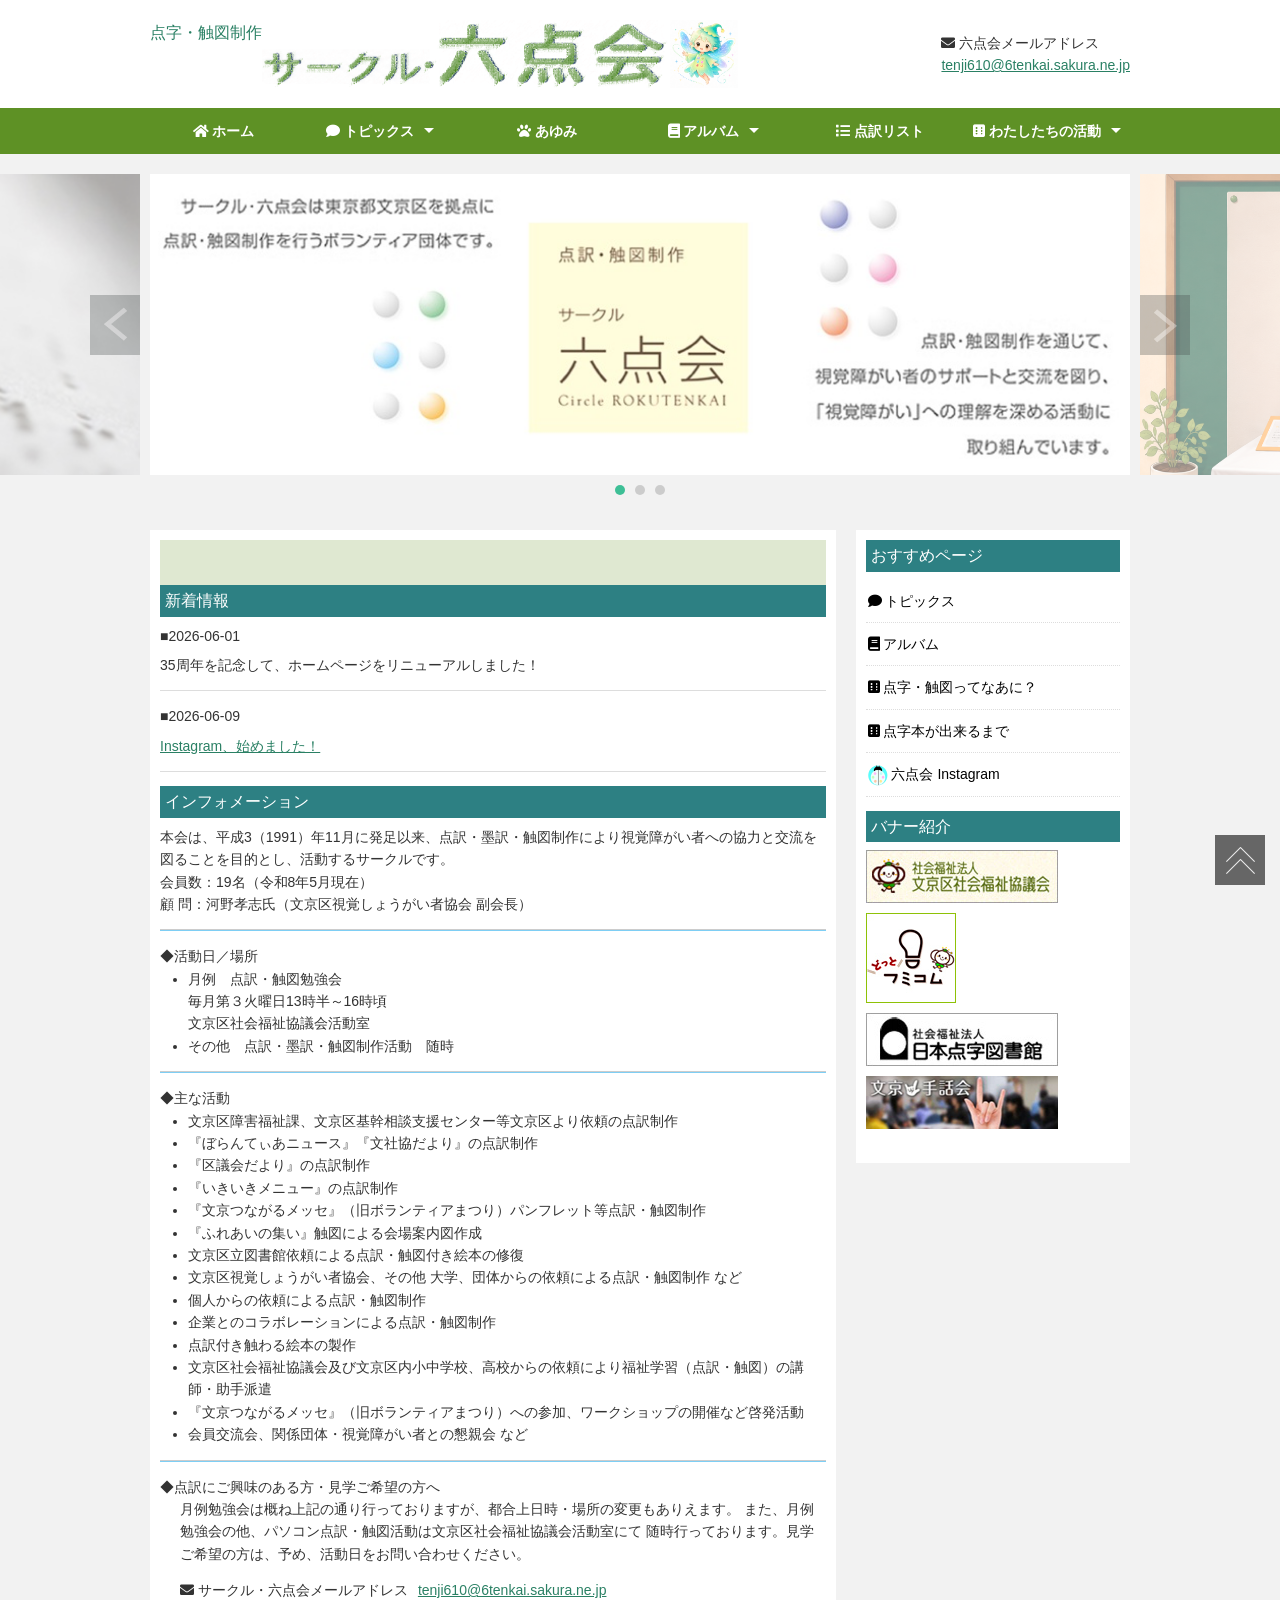
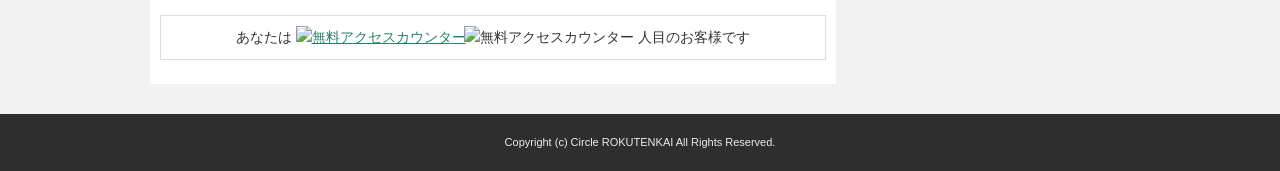
==== commit d20accfd: "7/17修正対応" ====
--- a/index.html
+++ b/index.html
@@ -105,8 +105,8 @@
 <div class="slide">
 	<ul class="slideInner">
 		<li><a href="index.html"><img src="images/photo01.png" alt="" ></a></li>
-		<li><a href="index.html"><img src="images/photo02+++.png" alt="" ></a></li>
 		<li><a href="index.html"><img src="images/photo02.png" alt="" ></a></li>
+		<li><a href="index.html"><img src="images/photo03.png" alt="" ></a></li>
 	</ul>
 	<div class="slidePrev"><img src="images/nav_prev.png" alt="前へ"></div>
 	<div class="slideNext"><img src="images/nav_next.png" alt="次へ"></div>
@@ -117,7 +117,7 @@
 <div id="contents">
 	<div id="main">
 		<div class="scroll-container">
-		<p class="scroll-text">わたしたち六点会は今年で設立３５周年記念を迎えました。これからも積極的に活動を続けていきます！</p>
+		<p class="scroll-text">わたしたち六点会は今年で発足３５周年記念を迎えました。これからも積極的に活動を続けていきます！</p>
 		</div>
 
 		<h3 id="news">新着情報</h3>
@@ -125,6 +125,10 @@
 			<dt><span>2026-06-01</span></dt>
 			<dd>
 				 35周年を記念して、ホームページをリニューアルしました！
+			</dd>
+			<dt><span>2026-06-09</span></dt>
+			<dd>
+				 <a href="https://www.instagram.com/610t.en/" target="_blank">Instagram、始めました！</a>
 			</dd>
 		</dl>
 
@@ -218,11 +222,12 @@
 	<div id="sub">
 		<h3>おすすめページ</h3>
 		<ul class="submenu">
-			<li><a href="index.html"><i class="fa fa-home"></i>&nbsp;ホーム</a></li>
+<!--			<li><a href="index.html"><i class="fa fa-home"></i>&nbsp;ホーム</a></li>-->
 			<li><a href="topi.html"><i class="fa fa-comment"></i>&nbsp;トピックス</a></li>
 			<li><a href="album.html"><i class="fa fa-book"></i>&nbsp;アルバム</a></li>
 			<li><a href="what.html"><i class="fa fa-dice-six"></i>&nbsp;点字・触図ってなあに？</a></li>
 			<li><a href="what2.html"><i class="fa fa-dice-six"></i>&nbsp;点字本が出来るまで</a></li>
+			<li><a href="https://www.instagram.com/610t.en/" target="_blank"><img src="images/Insta.png" width="20px">&nbsp;六点会 Instagram</a></li>
 		</ul>
 		<h3>バナー紹介</h3>
 		<ul class="bnr">
--- a/css/style.css
+++ b/css/style.css
@@ -803,7 +803,7 @@
   height:45px;
   background-color: hwb(83 82% 9%);
   color: #a12d2de3;
-  font-size:30px;
+  font-size:24px;
 }
 
 /* アニメーション設定 */
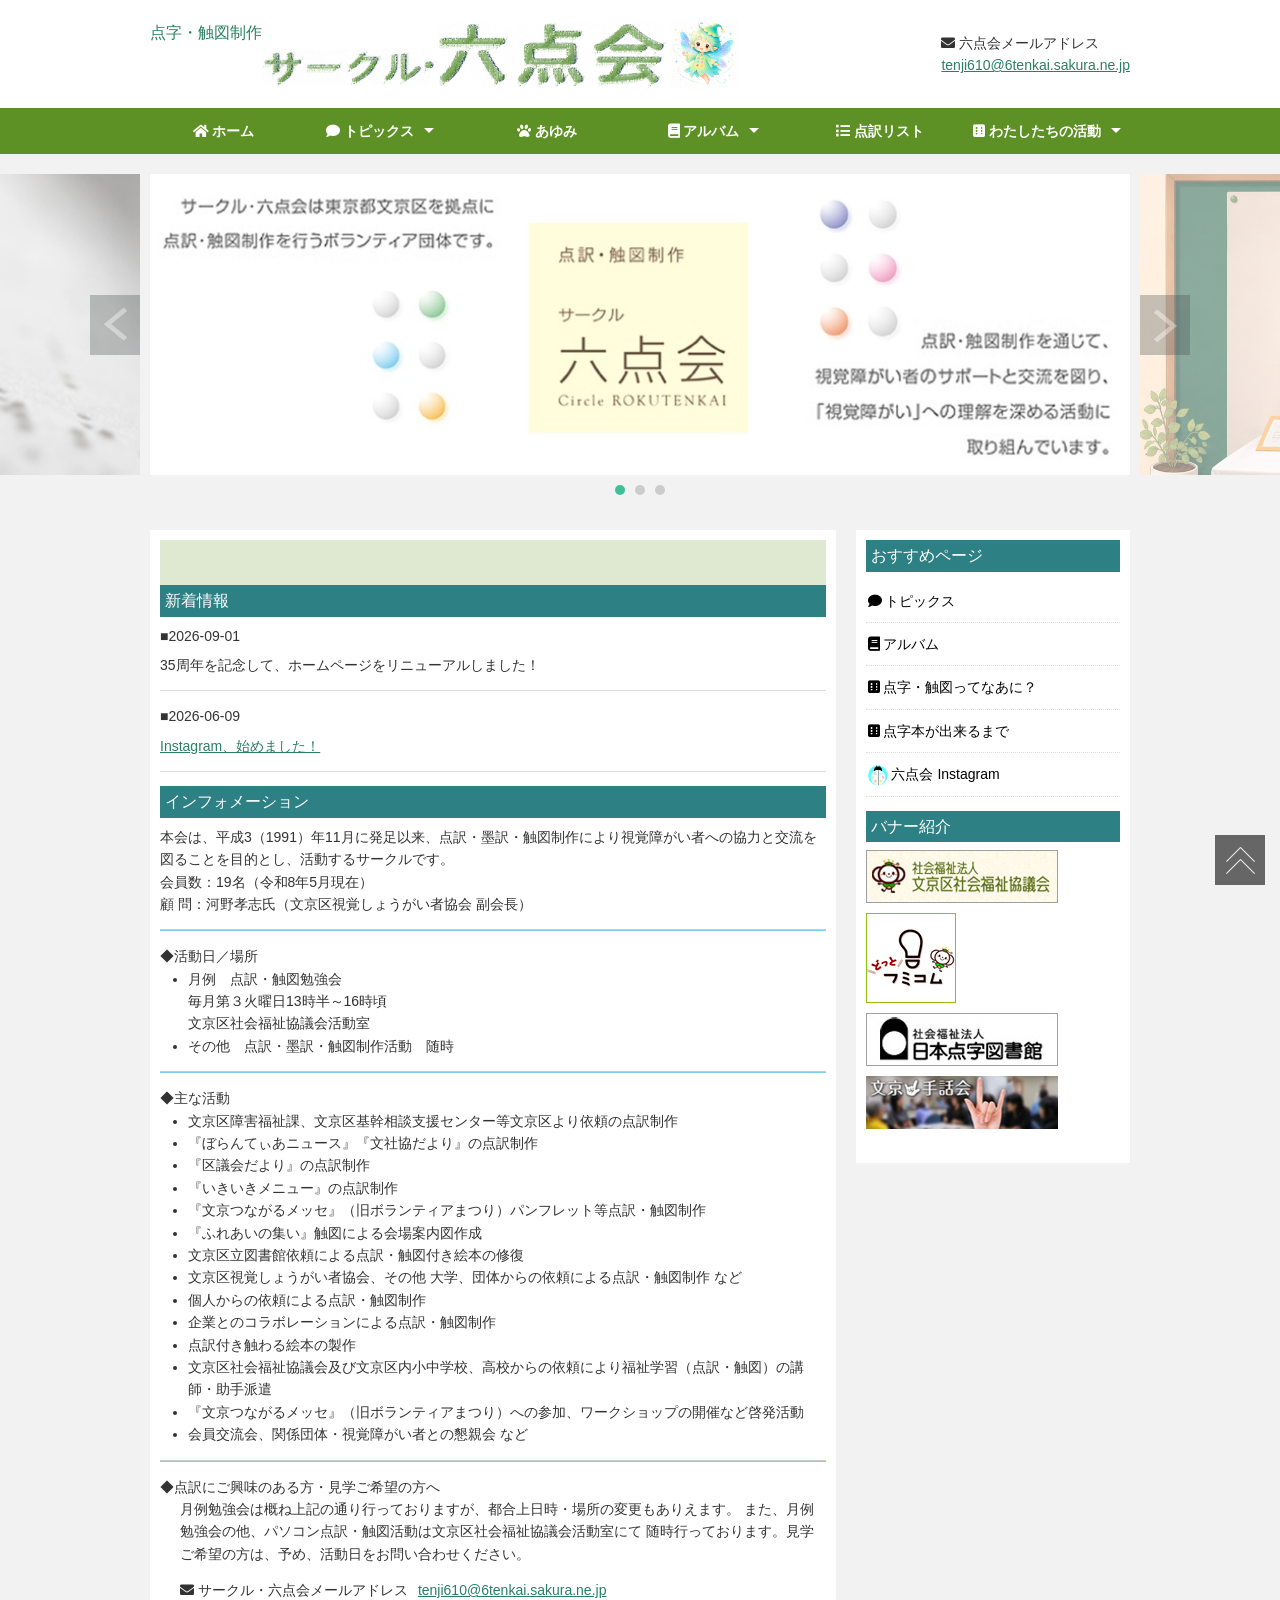
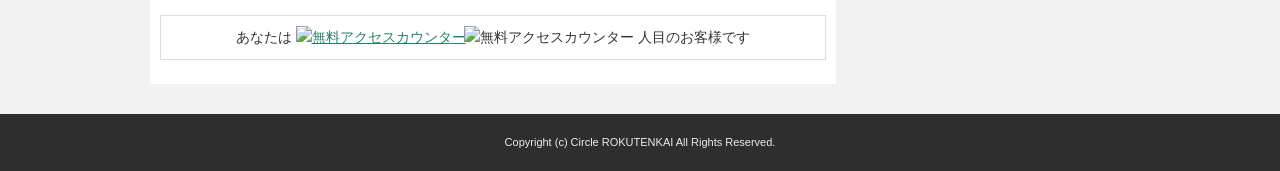
==== commit a28a8193: "リリース前 最終調整３" ====
--- a/index.html
+++ b/index.html
@@ -83,6 +83,7 @@
 				<li><a href="ayumi.html"><i class="fa fa-paw"></i>&nbsp;あゆみ</a></li>
 				<li class="subnav"><a href="album.html"><i class="fa fa-book"></i>&nbsp;アルバム</a>
 					<ul>
+						<li><a href="album.html#album2026">2026年</a></li>
 						<li><a href="album.html#album2025">2025年</a></li>
 						<li><a href="album.html#album2024">2024年</a></li>
 						<li class="onlyPC"><a href="album.html#album2023">2023年</a></li>
@@ -117,12 +118,12 @@
 <div id="contents">
 	<div id="main">
 		<div class="scroll-container">
-		<p class="scroll-text">わたしたち六点会は今年で発足３５周年記念を迎えました。これからも積極的に活動を続けていきます！</p>
+		<p class="scroll-text">わたしたち六点会は今年で発足３５周年を迎えました。これからも積極的に活動を続けていきます！</p>
 		</div>
 
 		<h3 id="news">新着情報</h3>
 		<dl class="info">
-			<dt><span>2026-06-01</span></dt>
+			<dt><span>2026-09-01</span></dt>
 			<dd>
 				 35周年を記念して、ホームページをリニューアルしました！
 			</dd>
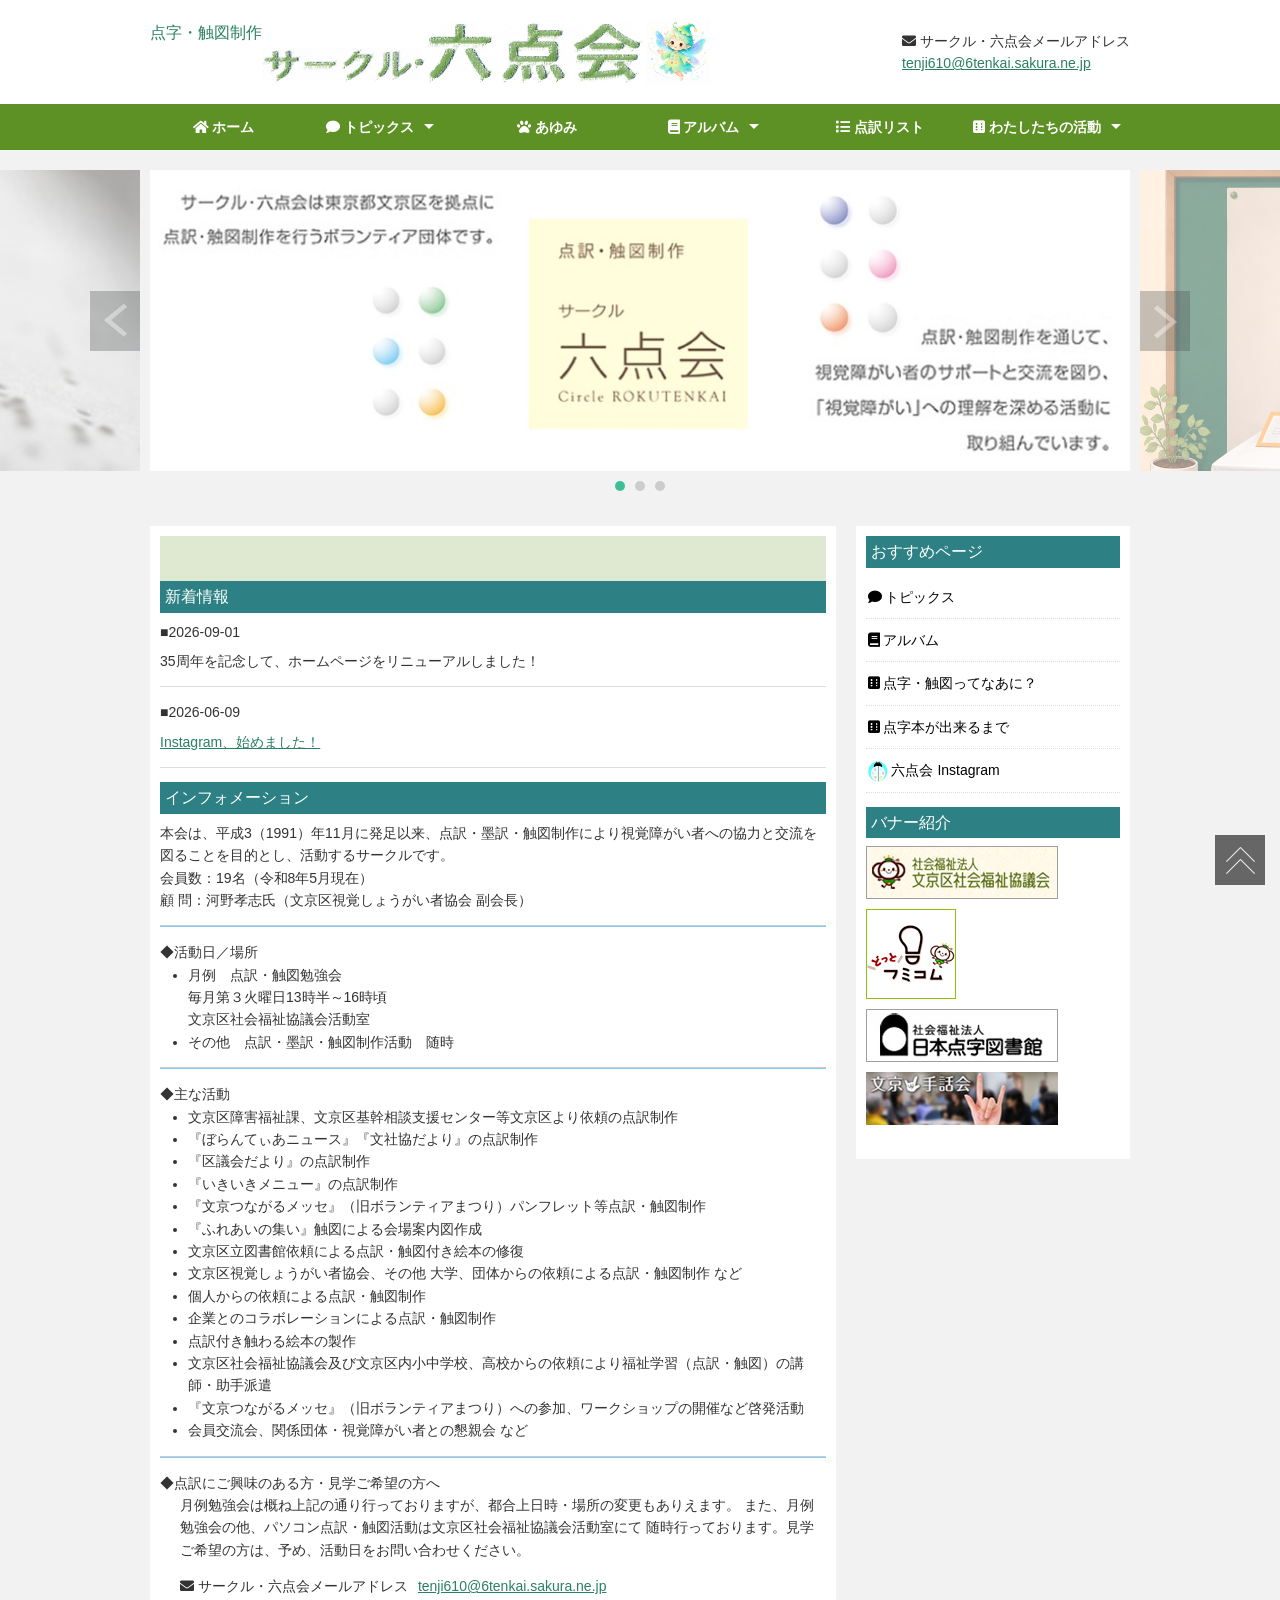
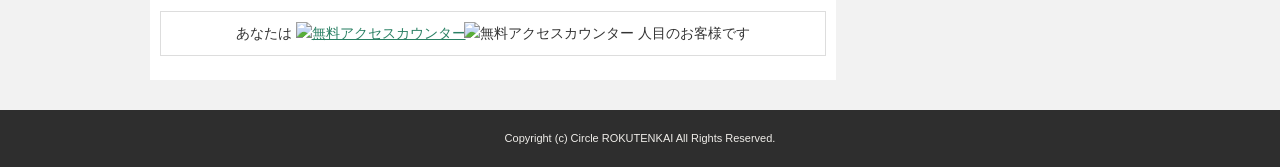
==== commit 8d790d9e: "リリース前 最終調整５" ====
--- a/index.html
+++ b/index.html
@@ -55,9 +55,9 @@
 				<img src="images/TENTEKO.png" width="10%" alt="サイト名">
 			</div>
 		</a>
-			<div class="header_left">
+			<div class="header_left" style="white-space: nowrap;">
 				<i class="fa fa-envelope"></i>
-				六点会メールアドレス
+				サークル・六点会メールアドレス
 				<div class="mail" >
 					<a href="mailto:tenji610@6tenkai.sakura.ne.jp"><b>tenji610@6tenkai.sakura.ne.jp</b></a>
 				</div>
@@ -118,7 +118,7 @@
 <div id="contents">
 	<div id="main">
 		<div class="scroll-container">
-		<p class="scroll-text">わたしたち六点会は今年で発足３５周年を迎えました。これからも積極的に活動を続けていきます！</p>
+		<p class="scroll-text">わたしたちサークル・六点会は今年で発足３５周年を迎えました。これからも積極的に活動を続けていきます！</p>
 		</div>
 
 		<h3 id="news">新着情報</h3>
